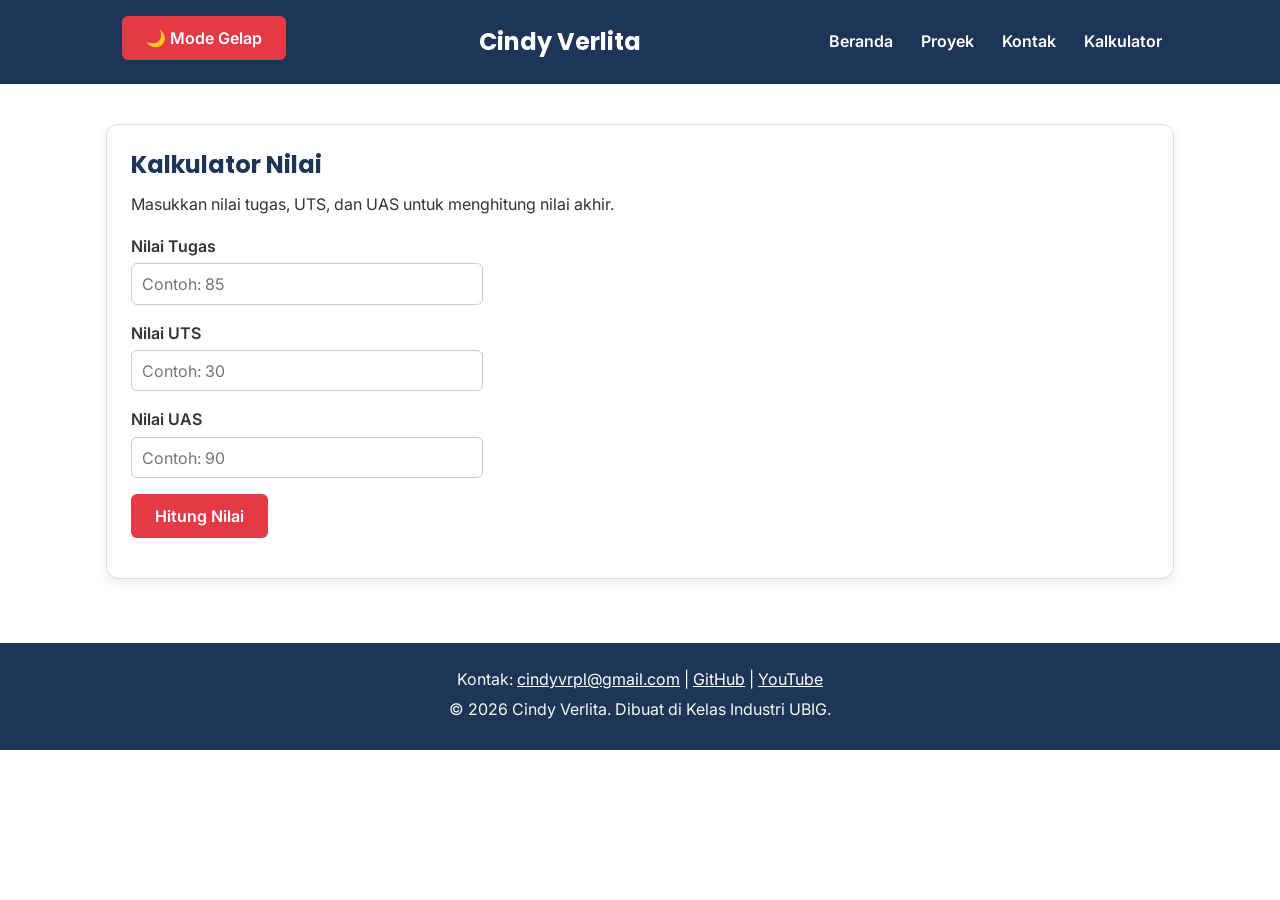
==== kalkulator.html @ e710c870 "feat: menambahkan dan mengganti code sesuai dengan modul" ====
<!DOCTYPE html>
<html lang="id">

<head>
    <meta charset="UTF-8">
    <meta name="viewport" content="width=device-width, initial-scale=1.0">
    <title>Cindy Verlita | Kontak</title>
    <link rel="preconnect" href="https://fonts.googleapis.com">
    <link rel="preconnect" href="https://fonts.gstatic.com" crossorigin>
    <link href="https://fonts.googleapis.com/css2?family=Inter:wght@400;600&family=Poppins:wght@600;700&display=swap"
        rel="stylesheet">
    <link rel="stylesheet" href="css/style.css">
</head>

<body>
    <header>
        <div class="container navbar">
            <button id="tombolTema" type="button">🌙 Mode Gelap</button>
            <h1>Cindy Verlita</h1>
            <nav class="menu-laptop">
                <ul>
                    <li><a href="index.html">Beranda</a></li>
                    <li><a href="proyek.html">Proyek</a></li>
                    <li><a href="kontak.html">Kontak</a></li>
                    <li><a href="kalkulator.html">Kalkulator</a></li>
                </ul>
            </nav>
            <!-- Tantangan: menu ponsel yang bisa dibuka-tutup -->
            <details class="menu-ponsel">
                <summary>Menu</summary>
                <nav>
                    <ul>
                        <li><a href="index.html">Beranda</a></li>
                        <li><a href="proyek.html">Proyek</a></li>
                        <li><a href="kontak.html">Kontak</a></li>
                        <li><a href="kalkulator.html">Kalkulator</a></li>
                    </ul>
                </nav>
            </details>
        </div>
    </header>

    <main>
        <div class="container">
            <section class="kartu">
                <h2>Kalkulator Nilai</h2>
                <p>Masukkan nilai tugas, UTS, dan UAS untuk menghitung nilai akhir.</p>

                <form>
                    <p>
                        <label for="nilai-tugas">Nilai Tugas</label><br>
                        <input type="number" id="nilai-tugas" name="nilai-tugas" min="0" max="100" step="1"
                            placeholder="Contoh: 85" required>
                    </p>
                    <p>
                        <label for="nilai-uts">Nilai UTS</label><br>
                        <input type="number" id="nilai-uts" name="nilai-uts" min="0" max="100" step="1"
                            placeholder="Contoh: 30" required>
                    </p>
                    <p>
                        <label for="nilai-uas">Nilai UAS</label><br>
                        <input type="number" id="nilai-uas" name="nilai-uas" min="0" max="100" step="1"
                            placeholder="Contoh: 90     " required>
                    </p>

                    <button type="submit">Hitung Nilai</button>
                </form>
            </section>
        </div>
    </main>

    <footer>
        <p>Kontak: <a href="mailto:cindyvrpl@gmail.com">cindyvrpl@gmail.com</a> |
            <a href="https://github.com/cindyvrpl" target="_blank">GitHub</a> |
            <a href="https://www.youtube.com/channel/UC3Aw53bFFLuP7IsntxVZ1zw" target="_blank">YouTube</a>
        </p>
        <p>&copy; 2026 Cindy Verlita. Dibuat di Kelas Industri UBIG.</p>
    </footer>
    <script src="tema.js"></script>
    <script src="kalkulator.js"></script>
</body>

</html>
---- css/style.css ----
/* Gaya portofolio Andi Pratama
   Palet: #1D3557 (utama), #E63946 (aksen), #F1FAEE (latar)
   Huruf: Poppins (judul), Inter (isi)
   Tata letak: mobile first, titik ubah 768px (tablet) dan 1024px (laptop) */

/* 1. Reset */
* {
  box-sizing: border-box;
  margin: 0;
}

img {
  max-width: 100%;
  height: auto;
}

/* 2. Dasar halaman: warna dan huruf */
body {
  font-family: "Inter", Arial, sans-serif;
  font-size: 1rem;
  line-height: 1.6;
  color: #333333;
  background-color: #F1FAEE;
}

h1, h2, h3 {
  font-family: "Poppins", Arial, sans-serif;
  color: #1D3557;
  line-height: 1.3;
}

h2 {
  margin-bottom: 0.75rem;
}

p, ul, ol {
  margin-bottom: 1rem;
}

a {
  color: #E63946;
}

/* 3. Wadah, header, dan menu */
.container {
  max-width: 1100px;
  margin: 0 auto;
  padding: 0 1rem;
}

header {
  background-color: #1D3557;
  color: #FFFFFF;
  padding: 1rem 0;
}

header h1 {
  color: #FFFFFF;
  font-size: 1.5rem;
}

.navbar {
  display: flex;
  flex-wrap: wrap;
  justify-content: space-between;
  align-items: center;
  gap: 0.5rem;
}

nav ul {
  display: flex;
  gap: 0.25rem;
  padding: 0;
  margin: 0;
  list-style: none;
}

nav a {
  display: inline-block;
  padding: 0.5rem 0.75rem;
  border-radius: 6px;
  color: #FFFFFF;
  font-weight: 600;
  text-decoration: none;
}

/* Tantangan: menu ponsel buka-tutup dengan details */
.menu-laptop {
  display: none;
}

.menu-ponsel summary {
  padding: 0.5rem 0.75rem;
  border: 1px solid #FFFFFF;
  border-radius: 6px;
  font-weight: 600;
  cursor: pointer;
}

.menu-ponsel ul {
  flex-direction: column;
  margin-top: 0.5rem;
}

/* 4. Isi utama, hero, dan kartu */
main {
  padding: 1.5rem 0;
}

.hero {
  display: flex;
  flex-direction: column;
  align-items: center;
  gap: 1.5rem;
  padding: 1rem 0 2rem;
  text-align: center;
}

.hero img {
  border: 4px solid #E63946;
  border-radius: 50%;
}

.hero h2 {
  font-size: 2rem;
}

.tombol {
  display: inline-block;
  padding: 0.75rem 1.5rem;
  border-radius: 6px;
  background-color: #E63946;
  color: #FFFFFF;
  font-weight: 600;
  text-decoration: none;
}

.kartu {
  background-color: #FFFFFF;
  padding: 1rem;
  margin-bottom: 1.5rem;
  border: 1px solid #DDDDDD;
  border-radius: 12px;
  box-shadow: 0 4px 12px rgba(0, 0, 0, 0.08);
}

.daftar-kartu {
  display: flex;
  flex-wrap: wrap;
  gap: 1.5rem;
  margin-bottom: 1.5rem;
}

.daftar-kartu .kartu {
  flex: 1 1 280px;
  margin-bottom: 0;
}

article img {
  border-radius: 8px;
  border: 1px solid #DDDDDD;
}

/* 5. Tabel */
table {
  border-collapse: collapse;
}

caption {
  font-weight: 600;
  text-align: left;
  margin-bottom: 0.5rem;
}

th, td {
  border: 1px solid #CCCCCC;
  padding: 0.5rem 0.75rem;
  text-align: left;
}

th {
  background-color: #1D3557;
  color: #FFFFFF;
}

/* 6. Form */
label {
  font-weight: 600;
}

input, select, textarea {
  width: 100%;
  max-width: 22rem;
  padding: 0.6rem;
  margin-top: 0.25rem;
  border: 1px solid #CCCCCC;
  border-radius: 6px;
  font-family: inherit;
  font-size: 1rem;
}

button {
  padding: 0.75rem 1.5rem;
  border: none;
  border-radius: 6px;
  background-color: #E63946;
  color: #FFFFFF;
  font-family: inherit;
  font-size: 1rem;
  font-weight: 600;
  cursor: pointer;
}

/* 7. Footer */
footer {
  background-color: #1D3557;
  color: #F1FAEE;
  text-align: center;
  padding: 1.5rem;
}

footer p {
  margin-bottom: 0.25rem;
}

footer a {
  color: #FFFFFF;
}

/* 8. Tablet: lebar layar 768px ke atas */
@media (min-width: 768px) {
  .menu-laptop {
    display: block;
  }

  .menu-ponsel {
    display: none;
  }

  .hero {
    flex-direction: row;
    padding: 2rem 0 3rem;
    text-align: left;
  }

  .kartu {
    padding: 1.5rem;
  }
}

/* 9. Laptop: lebar layar 1024px ke atas */
@media (min-width: 1024px) {
  main {
    padding: 2.5rem 0;
  }

  .hero {
    gap: 3rem;
  }

  .hero h2 {
    font-size: 2.75rem;
  }
}
body {
  background-color: #FFFFFF;
  color: #333333;
}

body.dark-mode {
  background-color: #171B22;
  color: #E8EAF0;
}

body.dark-mode h1,
body.dark-mode h2,
body.dark-mode h3,
body.dark-mode p,
body.dark-mode li,
body.dark-mode label,
body.dark-mode caption {
  color: #E8EAF0;
}

body.dark-mode .kartu {
  background-color: #242B35;
  color: #E8EAF0;
  border-color: #414B58;
}

body.dark-mode main a:not(.tombol) {
  color: #FF9A9E;
}

body.dark-mode input,
body.dark-mode select,
body.dark-mode textarea {
  background-color: #171B22;
  color: #E8EAF0;
  border-color: #596575;
}

body.dark-mode th {
  background-color: #303B49;
}

body.dark-mode th,
body.dark-mode td {
  border-color: #596575;
}

#tombolTema {
  margin: 0 1rem 0.5rem;
}
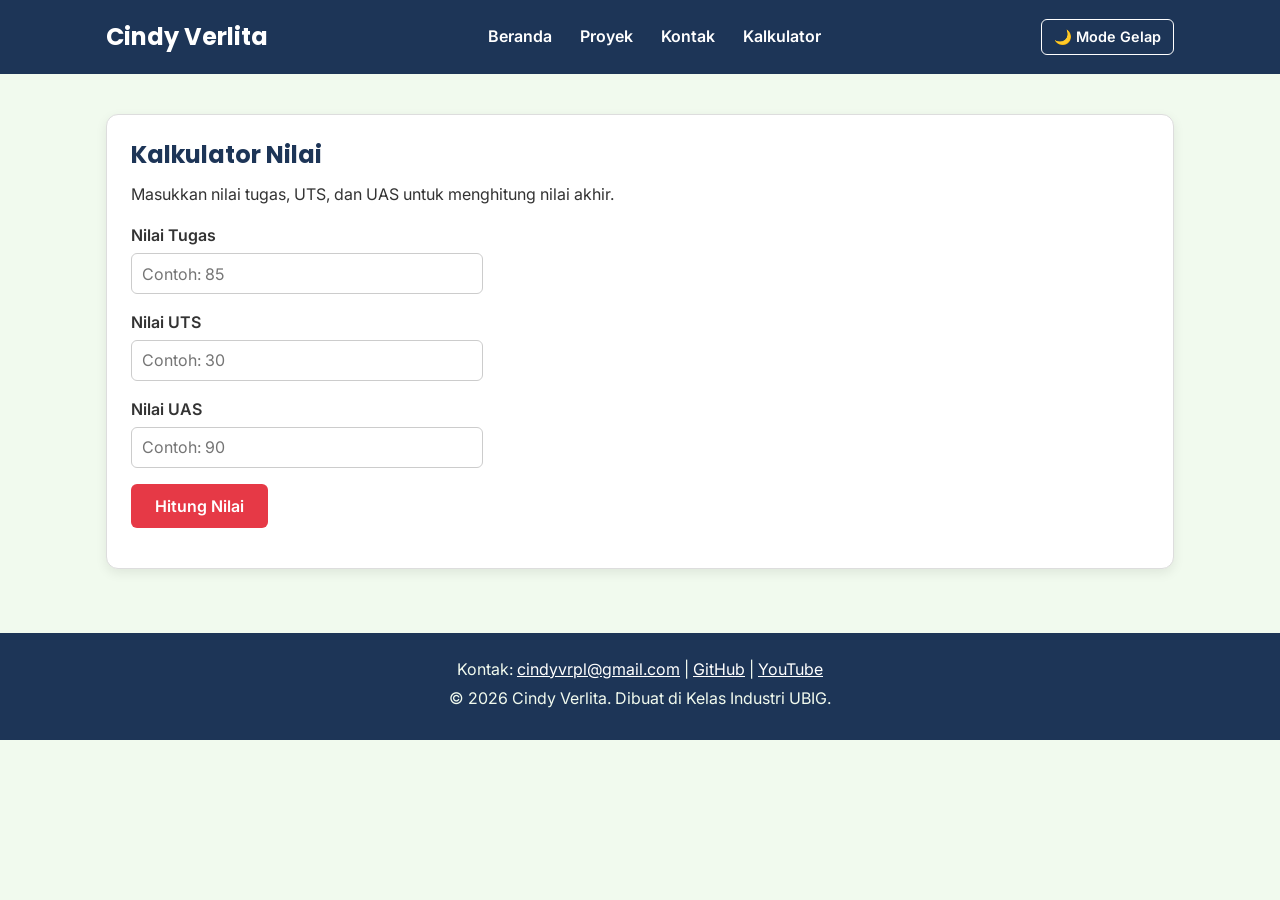
==== commit 0e179937: "memperbarui portofolio" ====
--- a/kalkulator.html
+++ b/kalkulator.html
@@ -4,18 +4,18 @@
 <head>
     <meta charset="UTF-8">
     <meta name="viewport" content="width=device-width, initial-scale=1.0">
-    <title>Cindy Verlita | Kontak</title>
+    <title>Cindy Verlita | Kalkulator</title>
     <link rel="preconnect" href="https://fonts.googleapis.com">
     <link rel="preconnect" href="https://fonts.gstatic.com" crossorigin>
     <link href="https://fonts.googleapis.com/css2?family=Inter:wght@400;600&family=Poppins:wght@600;700&display=swap"
         rel="stylesheet">
     <link rel="stylesheet" href="css/style.css">
+    <script src="js/main.js" defer></script>
 </head>
 
 <body>
     <header>
         <div class="container navbar">
-            <button id="tombolTema" type="button">🌙 Mode Gelap</button>
             <h1>Cindy Verlita</h1>
             <nav class="menu-laptop">
                 <ul>
@@ -37,6 +37,7 @@
                     </ul>
                 </nav>
             </details>
+            <button id="tombol-tema" type="button">🌙 Mode Gelap</button>
         </div>
     </header>
 
@@ -76,8 +77,7 @@
         </p>
         <p>&copy; 2026 Cindy Verlita. Dibuat di Kelas Industri UBIG.</p>
     </footer>
-    <script src="tema.js"></script>
-    <script src="kalkulator.js"></script>
+    <script src="js/kalkulator.js"></script>
 </body>
 
 </html>
--- a/css/style.css
+++ b/css/style.css
@@ -210,6 +210,9 @@
   font-weight: 600;
   cursor: pointer;
 }
+.keterangan {
+  font-size: 0.875rem;
+}
 
 /* 7. Footer */
 footer {
@@ -262,53 +265,90 @@
     font-size: 2.75rem;
   }
 }
-body {
+/* 10. Tema gelap */
+body.gelap {
+  background-color: #171B22;
+  color: #E8EAF0;
+}
+
+body.gelap h1,
+body.gelap h2,
+body.gelap h3,
+body.gelap p,
+body.gelap li,
+body.gelap label,
+body.gelap caption {
+  color: #E8EAF0;
+}
+
+body.gelap .kartu {
+  background-color: #242B35;
+  color: #E8EAF0;
+  border-color: #414B58;
+}
+
+body.gelap main a:not(.tombol) {
+  color: #FF9A9E;
+}
+
+body.gelap input,
+body.gelap select,
+body.gelap textarea {
+  background-color: #171B22;
+  color: #E8EAF0;
+  border-color: #596575;
+}
+
+body.gelap th {
+  background-color: #303B49;
+}
+
+body.gelap th,
+body.gelap td {
+  border-color: #596575;
+}
+
+#tombol-tema {
+  margin: 0;
+  padding: 0.5rem 0.75rem;
+  background-color: transparent;
+  color: #FFFFFF;
+  border: 1px solid #FFFFFF;
+  border-radius: 6px;
+  font-size: 0.9rem;
+  cursor: pointer;
+}
+/* Filter Proyek */
+.filter {
+  display: flex;
+  flex-wrap: wrap;
+  gap: 0.5rem;
+  margin-bottom: 1rem;
+}
+
+.tombol-filter {
+  padding: 0.5rem 1rem;
+  border: 2px solid #CCCCCC;
   background-color: #FFFFFF;
-  color: #333333;
-}
-
-body.dark-mode {
-  background-color: #171B22;
-  color: #E8EAF0;
-}
-
-body.dark-mode h1,
-body.dark-mode h2,
-body.dark-mode h3,
-body.dark-mode p,
-body.dark-mode li,
-body.dark-mode label,
-body.dark-mode caption {
-  color: #E8EAF0;
-}
-
-body.dark-mode .kartu {
+  color: #1D3557;
+}
+
+/* Tombol filter aktif */
+.tombol-filter.aktif {
+  background-color: #E63946;
+  color: #FFFFFF;
+  border-color: #E63946;
+}
+
+/* Mode gelap */
+body.gelap .tombol-filter {
   background-color: #242B35;
   color: #E8EAF0;
-  border-color: #414B58;
-}
-
-body.dark-mode main a:not(.tombol) {
-  color: #FF9A9E;
-}
-
-body.dark-mode input,
-body.dark-mode select,
-body.dark-mode textarea {
-  background-color: #171B22;
-  color: #E8EAF0;
   border-color: #596575;
 }
 
-body.dark-mode th {
-  background-color: #303B49;
-}
-
-body.dark-mode th,
-body.dark-mode td {
-  border-color: #596575;
-}
-
-#tombolTema {
-  margin: 0 1rem 0.5rem;
+body.gelap .tombol-filter.aktif {
+  background-color: #E63946;
+  color: #FFFFFF;
+  border-color: #E63946;
 }
